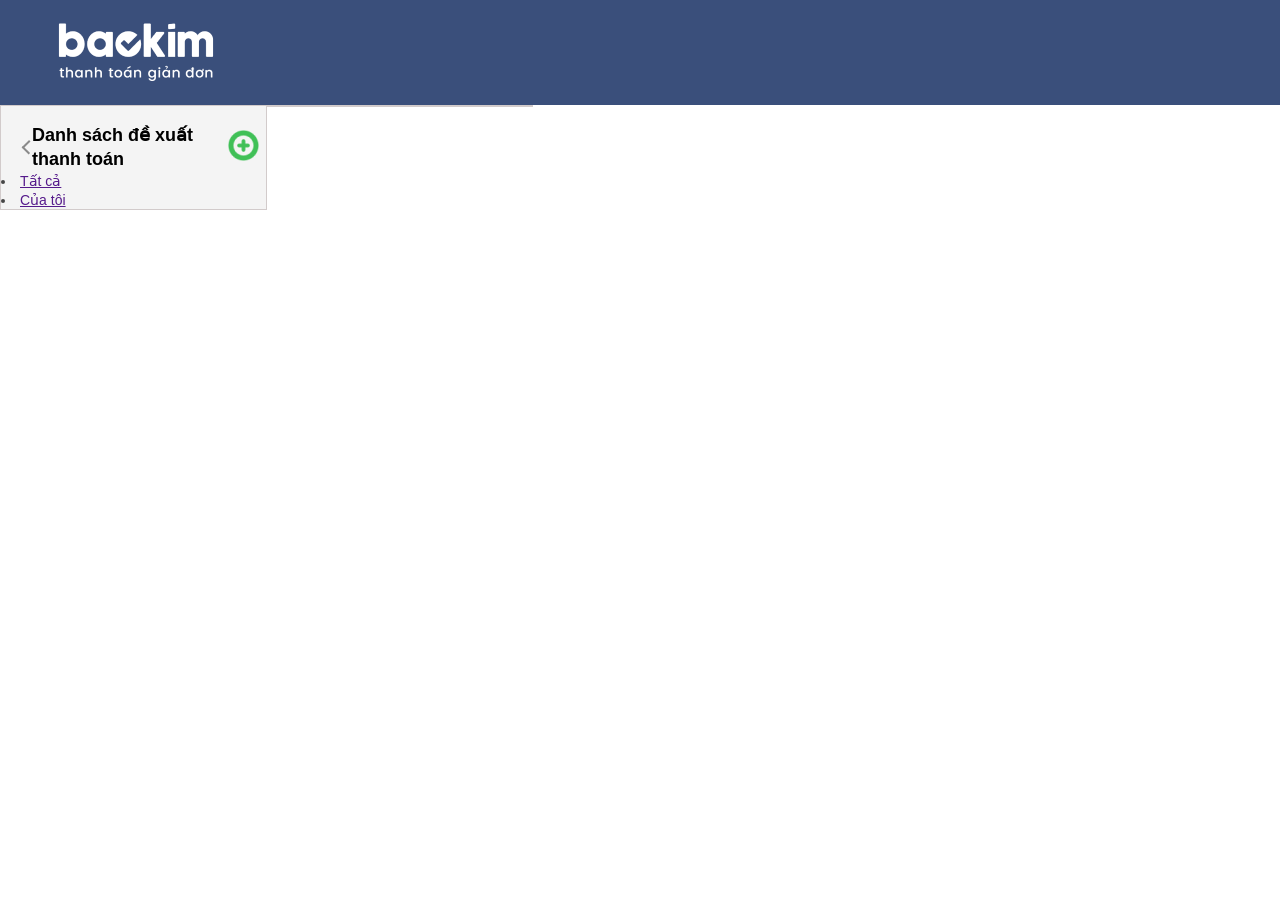
==== index.html @ 220cae50 "khanhfe init project" ====
<!DOCTYPE html>
<html lang="en">

<head>
    <meta charset="UTF-8">
    <meta http-equiv="X-UA-Compatible" content="IE=edge">
    <meta name="viewport" content="width=device-width, initial-scale=1.0">
    <title>Document</title>
    <link rel="stylesheet" href="assets/css/style.css">
</head>

<body>
    <div class="site-container">
        <header>
            <div class="logo">
                <img src="assets/images/logo.png" alt="">
            </div>
        </header>
        <div class="site-content d-flex flex-wrap">
            <div class="sidebar sidebar-left">
                <div class="sidebar-left__title d-flex justify-between align-center">
                    <div class="nav back d-flex align-center">
                        <svg xmlns="http://www.w3.org/2000/svg" width="10" height="15" viewBox="0 0 10 15" fill="none">
                            <line x1="8.77815" y1="0.707107" x2="1.70708" y2="7.77817" stroke="#8A8A8A"
                                stroke-width="2" />
                            <line x1="8.36394" y1="13.7774" x2="1.29287" y2="6.70635" stroke="#8A8A8A"
                                stroke-width="2" />
                        </svg>
                    </div>
                    <h3 class="title color-black">Danh sách đề xuất thanh toán</h3>
                    <div class="create-request d-flex align-center">
                        <img src="assets/images/icons/icon-create.png" alt="">
                        <div class="list-request" style="display: none;">
                            <a href="">Đề xuất duyệt chi</a>
                            <a href="">Đề xuất duyệt thu</a>
                        </div>
                    </div>
                </div>
                <div class="sidebar-left__content">
                    <nav class="nav nav-tabs">
                        <li class="active">
                            <a href="">Tất cả</a>
                        </li>
                        <li>
                            <a href="">Của tôi</a>
                        </li>
                    </nav>
                </div>
            </div>
            <div class="main"></div>
            <div class="sidebar"></div>
        </div>
        <footer></footer>
    </div>
</body>

</html>
---- assets/css/style.css ----
/* reset css */
* {
  margin: 0;
  padding: 0;
  box-sizing: border-box; }

html, body {
  font-family: 'Segoe UI', 'Roboto', sans-serif;
  font-size: 14px;
  line-height: 1.3;
  color: #464646; }

/* restyle */
.btn {
  width: 147px;
  height: 40px;
  font-weight: 700;
  font-size: 16px;
  line-height: 1.5;
  border-radius: 10px;
  color: #fff;
  text-align: center;
  display: inline-block;
  background-color: transparent;
  transition: .2s; }

.btn.btn-primary {
  background-color: #52C8ED; }

.btn.btn-secondary {
  background-color: #8A8A8A; }

.btn.btn-danger {
  background-color: #F64141F5; }

.btn.btn-warning {
  background-color: #F5A14C; }

.color-black {
  color: #000; }

.color-green {
  color: #21A849; }

.color-red {
  color: #EB1D1D; }

.text-uppercase {
  text-transform: uppercase; }

.d-flex {
  display: flex; }

.flex-wrap {
  flex-wrap: wrap; }

.justify-between {
  justify-content: space-between; }

.align-center {
  align-items: center; }

h1, h2, h3, h4, h5, h6, .semibold {
  font-weight: 600; }

.sidebar {
  width: calc( 400 / 1920 * 100%);
  background-color: #f4f4f4;
  height: 100%;
  border: 1px solid #D2CBCB; }

/* main css */
.site-container {
  width: 100vw;
  background-color: #fff;
  overflow-x: hidden; }
  .site-container header {
    background-color: #3A4F7B; }
  .site-container .logo {
    padding: 12px 0 12px 46px; }

.site-content .sidebar-left__title {
  padding-top: 17px;
  padding-left: 20px; }
  .site-content .sidebar-left__title .back {
    cursor: pointer;
    width: 15px;
    justify-content: center;
    text-align: center; }
  .site-content .sidebar-left__title .title {
    font-size: 18px; }
  .site-content .sidebar-left__title .create-request {
    cursor: pointer;
    display: block; }
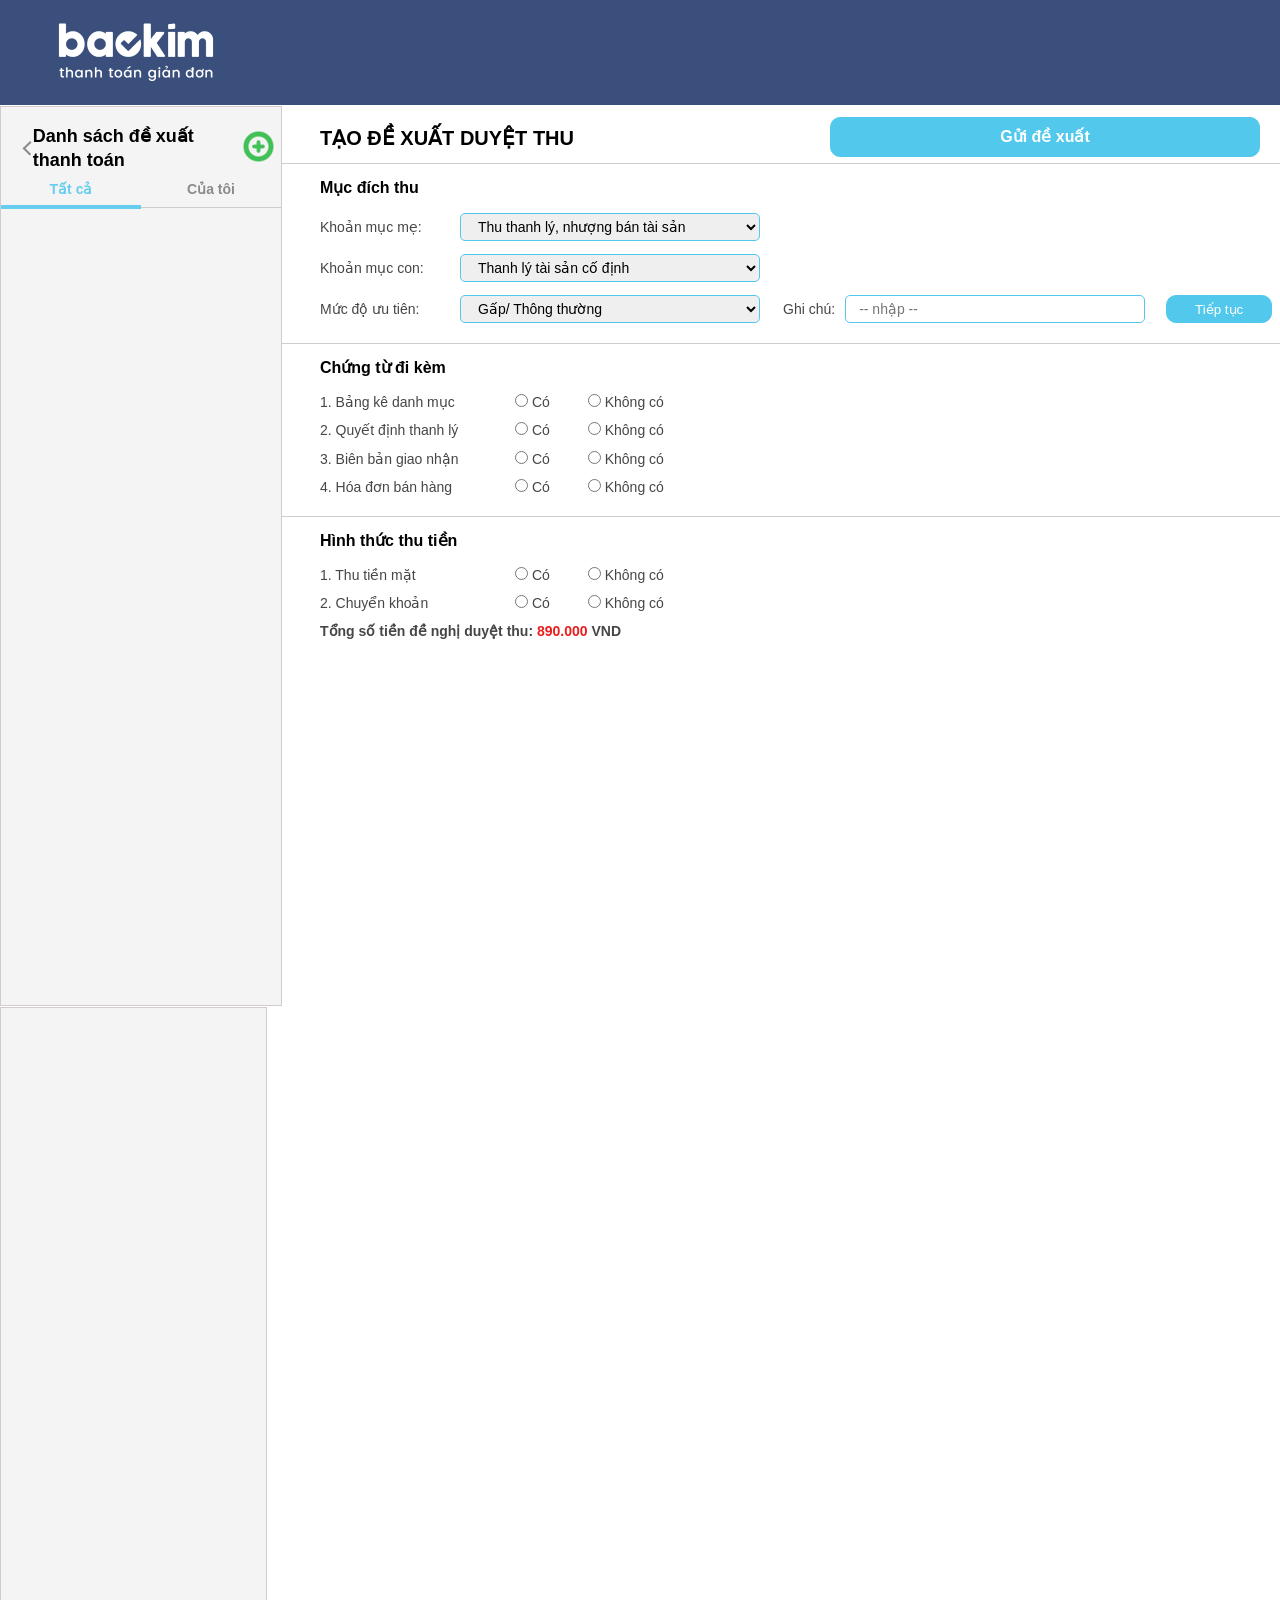
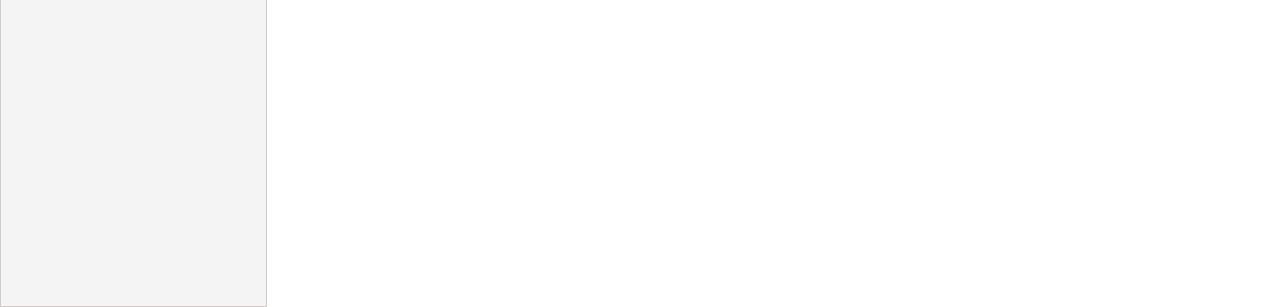
==== commit 01dec4c9: "update screen 1" ====
--- a/index.html
+++ b/index.html
@@ -39,15 +39,151 @@
                 <div class="sidebar-left__content">
                     <nav class="nav nav-tabs">
                         <li class="active">
-                            <a href="">Tất cả</a>
+                            <a href="#all">Tất cả</a>
                         </li>
                         <li>
-                            <a href="">Của tôi</a>
+                            <a href="#my">Của tôi</a>
                         </li>
                     </nav>
                 </div>
             </div>
-            <div class="main"></div>
+            <div class="main">
+                <form action="#" method="post">
+                    <div class="main__header">
+                        <div class="main-container d-flex justify-between">
+                            <h2 class="main__header--title">TẠO ĐỀ XUẤT DUYỆT THU</h2>
+                            <button type="submit" class="main__header--button">Gửi đề xuất</button>
+                        </div>
+                    </div>
+                    <div class="main-table table-1">
+                        <div class="main-container">
+                            <h3 class="main-table__title">Mục đích thu</h3>
+                            <div class="main-table__row">
+                                <div class="main-table__column label-140">Khoản mục mẹ:</div>
+                                <div class="main-table__column field">
+                                    <select name="">
+                                        <option value="">Thu thanh lý, nhượng bán tài sản</option>
+                                    </select>
+                                </div>
+                            </div>
+                            <div class="main-table__row">
+                                <div class="main-table__column label-140">Khoản mục con:</div>
+                                <div class="main-table__column field">
+                                    <select name="">
+                                        <option value="">Thanh lý tài sản cố định</option>
+                                    </select>
+                                </div>
+                            </div>
+                            <div class="main-table__row">
+                                <div class="main-table__column label-140">Mức độ ưu tiên:</div>
+                                <div class="main-table__column field">
+                                    <select name="">
+                                        <option value="">Gấp/ Thông thường</option>
+                                    </select>
+                                </div>
+                                <div class="main-table__column  label__note">Ghi chú:</div>
+                                <div class="main-table__column field">
+                                    <input type="text" placeholder="-- nhập --" name="note">
+                                </div>
+                                <div class="main-table__column field submit">
+                                    <input type="button" value="Tiếp tục" name="submit">
+                                </div>
+                            </div>
+                        </div>
+                    </div>
+                    <div class="main-table table-2">
+                        <div class="main-container">
+                            <h3 class="main-table__title">Chứng từ đi kèm</h3>
+                            <div class="main-table__row">
+                                <div class="main-table__column label-195">1. Bảng kê danh mục</div>
+                                <div class="main-table__column field-radio">
+                                    <label for="yes1">
+                                        <input id="yes1" type="radio" value="yes" name="1">
+                                        Có
+                                    </label>
+                                    <label for="no1">
+                                        <input id="no1" type="radio" value="no" name="1">
+                                        Không có
+                                    </label>
+                                </div>
+                            </div>
+                            <div class="main-table__row">
+                                <div class="main-table__column label-195">2. Quyết định thanh lý</div>
+                                <div class="main-table__column field-radio">
+                                    <label for="yes2">
+                                        <input id="yes2" type="radio" value="yes" name="2">
+                                        Có
+                                    </label>
+                                    <label for="no2">
+                                        <input id="no2" type="radio" value="no" name="2">
+                                        Không có
+                                    </label>
+                                </div>
+                            </div>
+                            <div class="main-table__row">
+                                <div class="main-table__column label-195">3. Biên bản giao nhận</div>
+                                <div class="main-table__column field-radio">
+                                    <label for="yes3">
+                                        <input id="yes3" type="radio" value="yes" name="3">
+                                        Có
+                                    </label>
+                                    <label for="no3">
+                                        <input id="no3" type="radio" value="no" name="3">
+                                        Không có
+                                    </label>
+                                </div>
+                            </div>
+                            <div class="main-table__row">
+                                <div class="main-table__column label-195">4. Hóa đơn bán hàng</div>
+                                <div class="main-table__column field-radio">
+                                    <label for="yes4">
+                                        <input id="yes4" type="radio" value="yes" name="4">
+                                        Có
+                                    </label>
+                                    <label for="no4">
+                                        <input id="no4" type="radio" value="no" name="4">
+                                        Không có
+                                    </label>
+                                </div>
+                            </div>
+                        </div>
+                    </div>
+                    <div class="main-table table-3">
+                        <div class="main-container">
+                            <h3 class="main-table__title">Hình thức thu tiền</h3>
+                            <div class="main-table__row">
+                                <div class="main-table__column label-195">1. Thu tiền mặt</div>
+                                <div class="main-table__column field-radio">
+                                    <label for="yes1">
+                                        <input id="yes1" type="radio" value="yes" name="1">
+                                        Có
+                                    </label>
+                                    <label for="no1">
+                                        <input id="no1" type="radio" value="no" name="1">
+                                        Không có
+                                    </label>
+                                </div>
+                            </div>
+                            <div class="main-table__row">
+                                <div class="main-table__column label-195">2. Chuyển khoản</div>
+                                <div class="main-table__column field-radio">
+                                    <label for="yes2">
+                                        <input id="yes2" type="radio" value="yes" name="2">
+                                        Có
+                                    </label>
+                                    <label for="no2">
+                                        <input id="no2" type="radio" value="no" name="2">
+                                        Không có
+                                    </label>
+                                </div>
+                            </div>
+                            <div class="total-money">
+                                Tổng số tiền đề nghị duyệt thu: <span>890.000</span> VND
+                            </div>
+                        </div>
+                    </div>
+                </form>
+            </div>
             <div class="sidebar"></div>
         </div>
         <footer></footer>
--- a/assets/css/style.css
+++ b/assets/css/style.css
@@ -4,7 +4,8 @@
   padding: 0;
   box-sizing: border-box; }
 
-html, body {
+html,
+body {
   font-family: 'Segoe UI', 'Roboto', sans-serif;
   font-size: 14px;
   line-height: 1.3;
@@ -60,14 +61,21 @@
 .align-center {
   align-items: center; }
 
-h1, h2, h3, h4, h5, h6, .semibold {
+h1,
+h2,
+h3,
+h4,
+h5,
+h6,
+.semibold {
   font-weight: 600; }
 
 .sidebar {
-  width: calc( 400 / 1920 * 100%);
+  flex: 0 0 calc(400 / 1920 * 100%);
   background-color: #f4f4f4;
-  height: 100%;
-  border: 1px solid #D2CBCB; }
+  min-height: 100vh;
+  border: 1px solid #D2CBCB;
+  margin-top: 1px; }
 
 /* main css */
 .site-container {
@@ -92,3 +100,132 @@
   .site-content .sidebar-left__title .create-request {
     cursor: pointer;
     display: block; }
+
+.site-content .sidebar-left__content .nav-tabs {
+  width: 100%;
+  display: flex;
+  list-style: none;
+  position: relative; }
+  .site-content .sidebar-left__content .nav-tabs::after {
+    position: absolute;
+    content: "";
+    width: 100%;
+    height: 1px;
+    left: 0;
+    bottom: 0;
+    background-color: #D2CBCB;
+    z-index: 1; }
+  .site-content .sidebar-left__content .nav-tabs li {
+    width: 140px;
+    text-align: center;
+    color: #8A8A8A;
+    font-weight: 600;
+    position: relative; }
+    .site-content .sidebar-left__content .nav-tabs li::after {
+      position: absolute;
+      content: "";
+      width: 100%;
+      height: 4px;
+      background-color: transparent;
+      left: 0;
+      bottom: -1px;
+      z-index: 2; }
+    .site-content .sidebar-left__content .nav-tabs li.active, .site-content .sidebar-left__content .nav-tabs li:hover {
+      color: #66CDEE; }
+      .site-content .sidebar-left__content .nav-tabs li.active::after, .site-content .sidebar-left__content .nav-tabs li:hover::after {
+        background-color: #66CDEE; }
+    .site-content .sidebar-left__content .nav-tabs li a {
+      text-decoration: none;
+      color: inherit;
+      padding: 7px 0;
+      display: inline-block;
+      border-bottom: 2px solid transparent; }
+
+.site-content .main {
+  flex: 1 0 auto; }
+  .site-content .main-container {
+    width: 100%;
+    padding-left: 38px; }
+  .site-content .main__header {
+    border-bottom: 1px solid #D2CBCB; }
+    .site-content .main__header--title {
+      text-transform: uppercase;
+      font-size: 20px;
+      font-weight: 600;
+      line-height: 1.5;
+      color: #000;
+      padding: 18px 0 10px; }
+    .site-content .main__header--button {
+      width: 430px;
+      height: 40px;
+      border-radius: 10px;
+      outline: 0;
+      border: 1px solid #52C8ED;
+      background-color: #52C8ED;
+      cursor: pointer;
+      font-size: 16px;
+      font-weight: 700;
+      line-height: 1.5;
+      text-align: center;
+      color: #fff;
+      margin: 12px 20px 6px auto; }
+  .site-content .main-table {
+    padding: 12px 0 20px; }
+    .site-content .main-table:not(:last-child) {
+      border-bottom: 1px solid #D2CBCB; }
+    .site-content .main-table.table-1 .main-table__row:not(:last-child) {
+      margin-bottom: 13px; }
+    .site-content .main-table.table-2 .main-table__row:not(:last-child), .site-content .main-table.table-3 .main-table__row:not(:last-child) {
+      margin-bottom: 10px; }
+    .site-content .main-table__title {
+      font-size: 16px;
+      font-weight: 600;
+      line-height: 1.5;
+      color: #000;
+      margin-bottom: 13px; }
+    .site-content .main-table__row {
+      display: flex;
+      align-items: center; }
+      .site-content .main-table__row .label-140 {
+        flex: 0 0 140px; }
+      .site-content .main-table__row .label-195 {
+        flex: 0 0 195px; }
+      .site-content .main-table__row .label__note {
+        padding: 0 10px 0 23px;
+        flex: 1 0 auto; }
+      .site-content .main-table__row .field {
+        flex: 0 0 300px; }
+        .site-content .main-table__row .field-radio {
+          display: flex;
+          align-items: center;
+          gap: 38px; }
+      .site-content .main-table__row select,
+      .site-content .main-table__row input[type=text] {
+        width: 100%;
+        height: 28px;
+        border: 1px solid #52C8ED;
+        outline: none;
+        border-radius: 5px;
+        padding-left: 13px;
+        line-height: 1.5;
+        font-size: 14px;
+        font-weight: 300; }
+      .site-content .main-table__row input[type=radio]:checked {
+        color: #52C8ED; }
+      .site-content .main-table__row button,
+      .site-content .main-table__row input[type=button],
+      .site-content .main-table__row input[type=submit] {
+        width: 106px;
+        height: 28px;
+        outline: 0;
+        border: 1px solid #52C8ED;
+        color: #fff;
+        text-align: center;
+        background: #52C8ED;
+        border-radius: 10px;
+        padding: 0;
+        margin-left: 21px; }
+    .site-content .main-table .total-money {
+      font-weight: 600; }
+      .site-content .main-table .total-money span {
+        color: #EB1D1D; }
